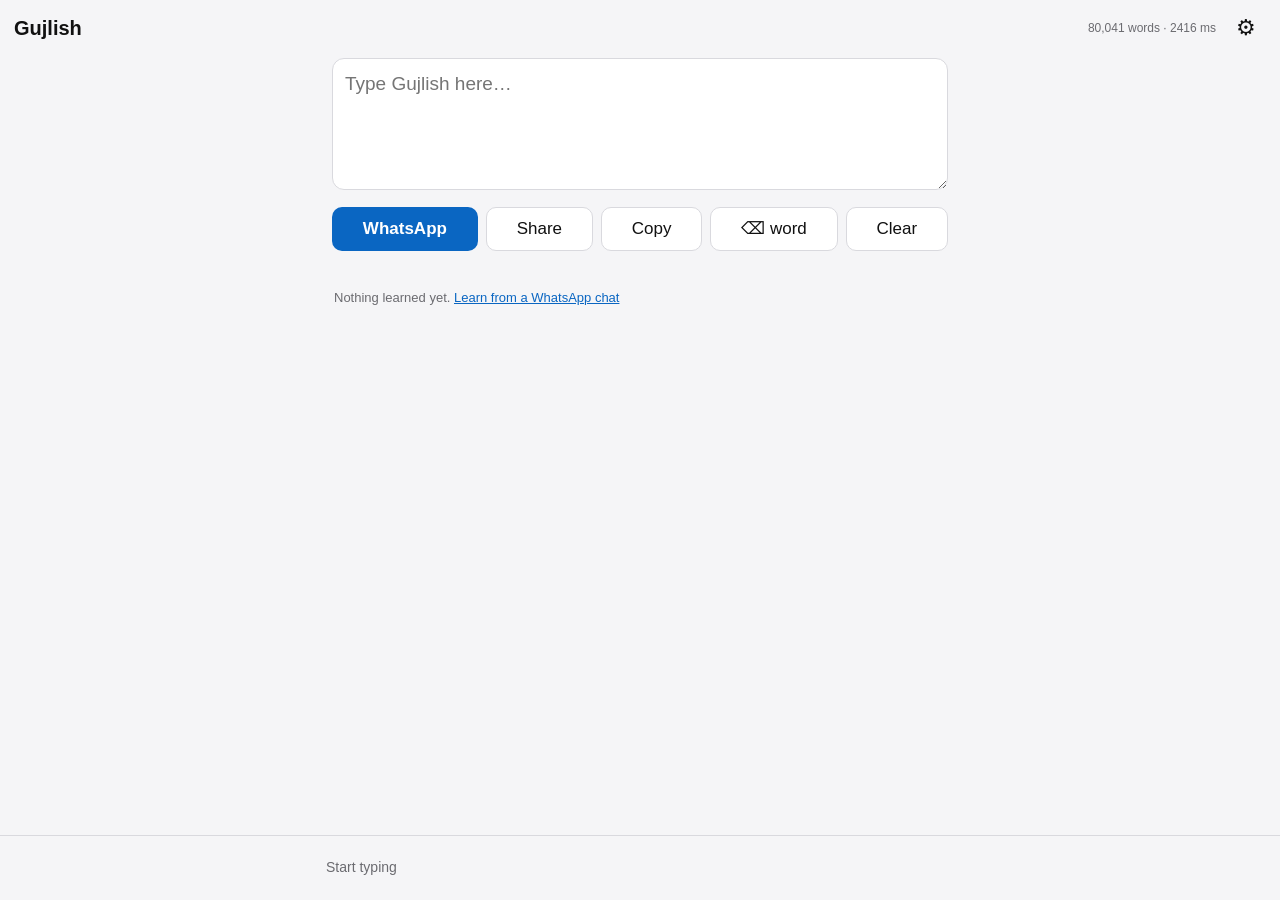
==== docs/index.html @ 6983ea28 "Fix update banner on first install, hidden import input, builder vs open docs folder" ====
<!doctype html>
<html lang="en">
<head>
<meta charset="utf-8">
<meta name="viewport" content="width=device-width, initial-scale=1, viewport-fit=cover, interactive-widget=resizes-content">
<meta name="apple-mobile-web-app-capable" content="yes">
<meta name="mobile-web-app-capable" content="yes">
<meta name="apple-mobile-web-app-status-bar-style" content="default">
<meta name="apple-mobile-web-app-title" content="Gujlish">
<meta name="theme-color" content="#0a66c2">
<meta name="color-scheme" content="light dark">
<title>Gujlish</title>
<link rel="manifest" href="manifest.webmanifest">
<link rel="icon" href="icons/icon-192.png">
<link rel="apple-touch-icon" href="icons/apple-touch-icon.png">
<link rel="stylesheet" href="app.e67e283f.css">
</head>
<body>
<header class="top">
  <h1>Gujlish</h1>
  <div class="top-right">
    <span class="stat" id="stats"></span>
    <button class="icon" id="openSettings" aria-label="Settings" title="Settings">⚙</button>
  </div>
</header>

<main>
  <textarea id="msg" rows="4" placeholder="Type Gujlish here…" autocapitalize="off" autocomplete="off"
            autocorrect="off" spellcheck="false" enterkeyhint="done"></textarea>

  <div class="actions">
    <button class="primary" id="whatsapp">WhatsApp</button>
    <button id="share">Share</button>
    <button id="copy">Copy</button>
    <button id="backspace" title="Delete last word">⌫ word</button>
    <button id="clear">Clear</button>
  </div>
  <div class="toast" id="toast"></div>

  <pre class="debug" id="debug" hidden></pre>

  <p class="learned">
    <span id="learnedLine">Nothing learned yet.</span>
    <a href="#" id="openLearn">Learn from a WhatsApp chat</a>
  </p>
  <div class="spacer"></div>
</main>

<div class="strip-wrap" id="stripWrap">
  <div class="strip" id="strip"><span class="empty">Start typing</span></div>
</div>

<div class="banner" id="banner" hidden>
  <span>A new version is ready.</span>
  <button id="reload">Reload</button>
</div>

<dialog id="settings">
  <form method="dialog" class="sheet">
    <div class="sheet-head">
      <h2>Settings</h2>
      <button class="icon" value="close" aria-label="Close">✕</button>
    </div>

    <section>
      <h3>Suggestions</h3>
      <label><input type="radio" name="mode" value="mixed"> Gujlish + English (mixed)</label>
      <label><input type="radio" name="mode" value="gujlish"> Gujlish only</label>
      <label><input type="radio" name="mode" value="english"> English only</label>
      <label><input type="checkbox" id="showDebug"> Show the debug line</label>
    </section>

    <section id="learnSection">
      <h3>Learn from a WhatsApp chat</h3>
      <p class="hint">In WhatsApp open a chat → the name at the top → Export Chat →
        <b>Without Media</b>. Save the file, then pick it here. It never leaves this phone;
        the app only counts which words and pairs of words you all use.</p>
      <input type="file" id="chatFile" accept=".txt,.zip,text/plain,application/zip">
      <div id="senders" hidden></div>
      <div class="row-btns">
        <button type="button" id="learnBtn" disabled>Learn</button>
      </div>
      <p class="hint" id="learnResult"></p>
    </section>

    <section>
      <h3>Learned words</h3>
      <p class="hint" id="learnedDetail"></p>
      <div class="row-btns">
        <button type="button" id="exportBtn">Export</button>
        <button type="button" id="importBtn">Import</button>
        <button type="button" class="danger" id="forgetBtn">Forget all</button>
      </div>
      <input type="file" id="importFile" accept=".json,application/json" hidden>
    </section>

    <section class="about">
      <h3>About</h3>
      <p class="hint">Gujlish <span id="version"></span>. Predictive text for romanised Gujarati.
        Everything runs on this device and nothing is sent anywhere.
        Word frequencies derive from Gujarati Wikipedia (CC BY-SA 4.0), the Dakshina dataset
        (CC BY-SA 4.0) and Aksharantar (CC BY / CC0); English frequencies from
        FrequencyWords (MIT).</p>
    </section>
  </form>
</dialog>

<script src="gujlish.b338b92d.js"></script>
<script src="lexicon.1bf3e3d1.js"></script>
<script src="english.1c6c6c84.js"></script>
<script src="app.e5fdd700.js"></script>
</body>
</html>
---- docs/app.e67e283f.css ----
:root {
  --bg: #f5f5f7; --fg: #111; --muted: #6b6b70; --card: #fff;
  --line: #d9d9de; --chip: #e9e9ee; --chip-fg: #111; --accent: #0a66c2;
  --accent-fg: #fff; --ok: #1a7f37; --danger: #b42318; --en: #6b4fbb;
  --strip-h: 64px;
}
@media (prefers-color-scheme: dark) {
  :root {
    --bg: #101014; --fg: #f0f0f2; --muted: #9a9aa2; --card: #1b1b21;
    --line: #2c2c34; --chip: #2a2a33; --chip-fg: #f0f0f2; --accent: #4c9aff;
    --accent-fg: #0b0b0f; --ok: #3fb950; --danger: #ff6b6b; --en: #b39ddb;
  }
}
* { box-sizing: border-box; }
[hidden] { display: none !important; }
html, body {
  margin: 0; background: var(--bg); color: var(--fg);
  font: 17px/1.4 -apple-system, BlinkMacSystemFont, "Segoe UI", Roboto, sans-serif;
  -webkit-text-size-adjust: 100%;
}
button { font: inherit; touch-action: manipulation; cursor: pointer; }
button:active { opacity: .7; }

.top {
  display: flex; justify-content: space-between; align-items: center;
  padding: calc(8px + env(safe-area-inset-top)) 14px 6px;
}
.top h1 { font-size: 20px; margin: 0; font-weight: 650; }
.top-right { display: flex; align-items: center; gap: 10px; }
.stat { color: var(--muted); font-size: 12px; }
button.icon {
  min-width: 40px; min-height: 40px; border: 0; background: transparent; color: var(--fg);
  font-size: 22px; border-radius: 20px;
}

main { max-width: 640px; margin: 0 auto; padding: 4px 12px 0; }
textarea {
  width: 100%; min-height: 120px; resize: vertical; padding: 12px; border-radius: 12px;
  border: 1px solid var(--line); background: var(--card); color: var(--fg);
  font: inherit; font-size: 19px; outline: none;
}
textarea:focus { border-color: var(--accent); }

.actions { display: flex; gap: 8px; flex-wrap: wrap; margin-top: 10px; }
.actions button {
  flex: 1 1 auto; min-height: 44px; padding: 8px 12px; border-radius: 10px;
  border: 1px solid var(--line); background: var(--card); color: var(--fg);
}
.actions button.primary { background: var(--accent); color: var(--accent-fg); border-color: transparent; font-weight: 600; }
.toast { min-height: 20px; color: var(--ok); font-size: 14px; margin: 6px 2px 0; opacity: 0; transition: opacity .2s; }
.toast.show { opacity: 1; }

.debug {
  font: 12px/1.5 ui-monospace, SFMono-Regular, Menlo, Consolas, monospace;
  color: var(--muted); margin: 8px 2px 0; white-space: pre-wrap; word-break: break-word;
}
.learned { color: var(--muted); font-size: 13px; margin: 12px 2px 0; }
.learned a { color: var(--accent); }
.spacer { height: calc(var(--strip-h) + 24px + env(safe-area-inset-bottom)); }

/* The suggestion strip sits where a keyboard bar would: pinned to the
   bottom of the visual viewport, i.e. just above the on-screen keyboard.
   app.js moves it with visualViewport. */
.strip-wrap {
  position: fixed; left: 0; right: 0; bottom: 0;
  background: var(--bg); border-top: 1px solid var(--line);
  padding: 8px 8px calc(8px + env(safe-area-inset-bottom));
  z-index: 10;
}
.strip {
  display: flex; gap: 8px; overflow-x: auto; -webkit-overflow-scrolling: touch;
  min-height: 48px; scrollbar-width: none; max-width: 640px; margin: 0 auto;
}
.strip::-webkit-scrollbar { display: none; }
.strip button {
  flex: 0 0 auto; min-width: 60px; min-height: 46px; padding: 8px 14px; border-radius: 23px;
  border: 0; background: var(--chip); color: var(--chip-fg); font-size: 18px;
}
.strip button.first { background: var(--accent); color: var(--accent-fg); font-weight: 600; }
.strip.predicted button.first { background: var(--chip); color: var(--chip-fg); font-weight: 400; }
.strip button.en { font-style: italic; }
.strip button.me::after { content: " ·"; color: var(--ok); font-weight: 700; }
.strip .empty { color: var(--muted); font-size: 14px; align-self: center; padding: 0 6px; }

.banner {
  position: fixed; left: 12px; right: 12px; top: calc(10px + env(safe-area-inset-top));
  display: flex; justify-content: space-between; align-items: center; gap: 12px;
  background: var(--card); border: 1px solid var(--line); border-radius: 12px;
  padding: 10px 14px; z-index: 20; box-shadow: 0 4px 16px rgba(0,0,0,.15);
}
.banner button { border: 0; background: var(--accent); color: var(--accent-fg); border-radius: 8px; padding: 8px 14px; }

dialog {
  border: 0; border-radius: 16px 16px 0 0; padding: 0; margin: auto 0 0; width: 100%;
  max-width: 100%; max-height: 92vh; background: var(--card); color: var(--fg);
}
dialog::backdrop { background: rgba(0,0,0,.4); }
.sheet { padding: 12px 16px calc(16px + env(safe-area-inset-bottom)); max-width: 640px; margin: 0 auto; }
.sheet-head { display: flex; justify-content: space-between; align-items: center; }
.sheet h2 { margin: 0; font-size: 20px; }
.sheet h3 { font-size: 15px; margin: 18px 0 6px; color: var(--muted); text-transform: uppercase; letter-spacing: .03em; }
.sheet label { display: block; padding: 8px 0; }
.sheet input[type=file] { display: block; margin: 6px 0; max-width: 100%; }
.hint { color: var(--muted); font-size: 14px; margin: 6px 0; }
.row-btns { display: flex; gap: 8px; flex-wrap: wrap; margin-top: 8px; }
.row-btns button {
  min-height: 42px; padding: 6px 14px; border-radius: 10px; border: 1px solid var(--line);
  background: var(--bg); color: var(--fg);
}
.row-btns button.danger { color: var(--danger); }
.row-btns button:disabled { opacity: .5; cursor: default; }
#senders label { padding: 4px 0; font-size: 15px; }
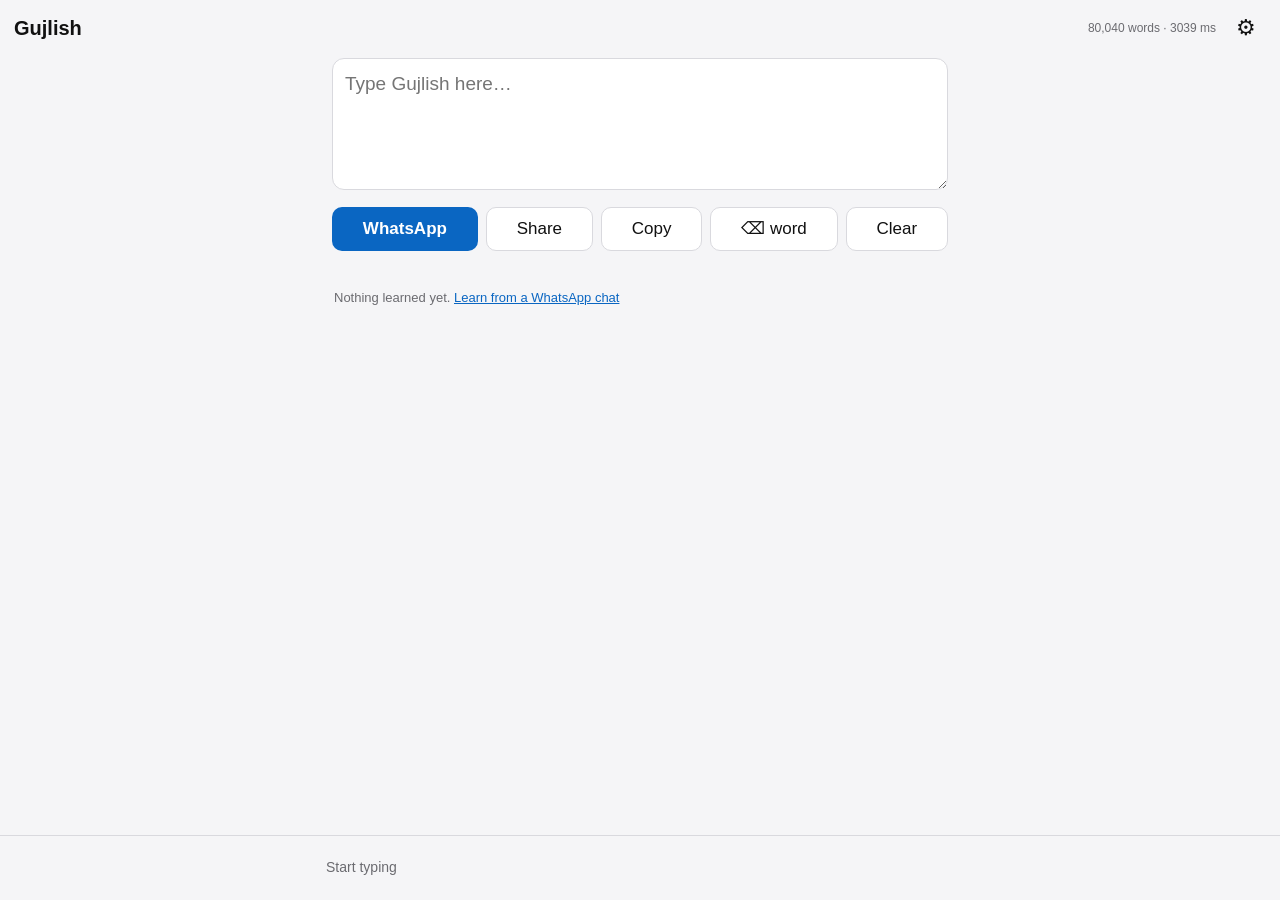
==== commit 3d36dc92: "Autocorrect on space from script-derived spellings, undo chip; seed aa- spellings; strip written-out" ====
--- a/docs/index.html
+++ b/docs/index.html
@@ -13,7 +13,7 @@
 <link rel="manifest" href="manifest.webmanifest">
 <link rel="icon" href="icons/icon-192.png">
 <link rel="apple-touch-icon" href="icons/apple-touch-icon.png">
-<link rel="stylesheet" href="app.e67e283f.css">
+<link rel="stylesheet" href="app.6127ee7a.css">
 </head>
 <body>
 <header class="top">
@@ -67,6 +67,7 @@
       <label><input type="radio" name="mode" value="mixed"> Gujlish + English (mixed)</label>
       <label><input type="radio" name="mode" value="gujlish"> Gujlish only</label>
       <label><input type="radio" name="mode" value="english"> English only</label>
+      <label><input type="checkbox" id="autocorrect"> Auto-correct typed words on space</label>
       <label><input type="checkbox" id="showDebug"> Show the debug line</label>
     </section>
 
@@ -105,9 +106,9 @@
   </form>
 </dialog>
 
-<script src="gujlish.b338b92d.js"></script>
-<script src="lexicon.1bf3e3d1.js"></script>
+<script src="gujlish.cf7e7821.js"></script>
+<script src="lexicon.2952d61d.js"></script>
 <script src="english.1c6c6c84.js"></script>
-<script src="app.e5fdd700.js"></script>
+<script src="app.2588b7e1.js"></script>
 </body>
 </html>
--- a/docs/app.6127ee7a.css
+++ b/docs/app.6127ee7a.css
@@ -0,0 +1,114 @@
+:root {
+  --bg: #f5f5f7; --fg: #111; --muted: #6b6b70; --card: #fff;
+  --line: #d9d9de; --chip: #e9e9ee; --chip-fg: #111; --accent: #0a66c2;
+  --accent-fg: #fff; --ok: #1a7f37; --danger: #b42318; --en: #6b4fbb;
+  --strip-h: 64px;
+}
+@media (prefers-color-scheme: dark) {
+  :root {
+    --bg: #101014; --fg: #f0f0f2; --muted: #9a9aa2; --card: #1b1b21;
+    --line: #2c2c34; --chip: #2a2a33; --chip-fg: #f0f0f2; --accent: #4c9aff;
+    --accent-fg: #0b0b0f; --ok: #3fb950; --danger: #ff6b6b; --en: #b39ddb;
+  }
+}
+* { box-sizing: border-box; }
+[hidden] { display: none !important; }
+html, body {
+  margin: 0; background: var(--bg); color: var(--fg);
+  font: 17px/1.4 -apple-system, BlinkMacSystemFont, "Segoe UI", Roboto, sans-serif;
+  -webkit-text-size-adjust: 100%;
+}
+button { font: inherit; touch-action: manipulation; cursor: pointer; }
+button:active { opacity: .7; }
+
+.top {
+  display: flex; justify-content: space-between; align-items: center;
+  padding: calc(8px + env(safe-area-inset-top)) 14px 6px;
+}
+.top h1 { font-size: 20px; margin: 0; font-weight: 650; }
+.top-right { display: flex; align-items: center; gap: 10px; }
+.stat { color: var(--muted); font-size: 12px; }
+button.icon {
+  min-width: 40px; min-height: 40px; border: 0; background: transparent; color: var(--fg);
+  font-size: 22px; border-radius: 20px;
+}
+
+main { max-width: 640px; margin: 0 auto; padding: 4px 12px 0; }
+textarea {
+  width: 100%; min-height: 120px; resize: vertical; padding: 12px; border-radius: 12px;
+  border: 1px solid var(--line); background: var(--card); color: var(--fg);
+  font: inherit; font-size: 19px; outline: none;
+}
+textarea:focus { border-color: var(--accent); }
+
+.actions { display: flex; gap: 8px; flex-wrap: wrap; margin-top: 10px; }
+.actions button {
+  flex: 1 1 auto; min-height: 44px; padding: 8px 12px; border-radius: 10px;
+  border: 1px solid var(--line); background: var(--card); color: var(--fg);
+}
+.actions button.primary { background: var(--accent); color: var(--accent-fg); border-color: transparent; font-weight: 600; }
+.toast { min-height: 20px; color: var(--ok); font-size: 14px; margin: 6px 2px 0; opacity: 0; transition: opacity .2s; }
+.toast.show { opacity: 1; }
+
+.debug {
+  font: 12px/1.5 ui-monospace, SFMono-Regular, Menlo, Consolas, monospace;
+  color: var(--muted); margin: 8px 2px 0; white-space: pre-wrap; word-break: break-word;
+}
+.learned { color: var(--muted); font-size: 13px; margin: 12px 2px 0; }
+.learned a { color: var(--accent); }
+.spacer { height: calc(var(--strip-h) + 24px + env(safe-area-inset-bottom)); }
+
+/* The suggestion strip sits where a keyboard bar would: pinned to the
+   bottom of the visual viewport, i.e. just above the on-screen keyboard.
+   app.js moves it with visualViewport. */
+.strip-wrap {
+  position: fixed; left: 0; right: 0; bottom: 0;
+  background: var(--bg); border-top: 1px solid var(--line);
+  padding: 8px 8px calc(8px + env(safe-area-inset-bottom));
+  z-index: 10;
+}
+.strip {
+  display: flex; gap: 8px; overflow-x: auto; -webkit-overflow-scrolling: touch;
+  min-height: 48px; scrollbar-width: none; max-width: 640px; margin: 0 auto;
+}
+.strip::-webkit-scrollbar { display: none; }
+.strip button {
+  flex: 0 0 auto; min-width: 60px; min-height: 46px; padding: 8px 14px; border-radius: 23px;
+  border: 0; background: var(--chip); color: var(--chip-fg); font-size: 18px;
+}
+.strip button.first { background: var(--accent); color: var(--accent-fg); font-weight: 600; }
+.strip.predicted button.first { background: var(--chip); color: var(--chip-fg); font-weight: 400; }
+.strip button.en { font-style: italic; }
+.strip button.undo { background: transparent; border: 1px dashed var(--muted); color: var(--muted); }
+.strip button.undo::before { content: "↶ "; }
+.strip button.me::after { content: " ·"; color: var(--ok); font-weight: 700; }
+.strip .empty { color: var(--muted); font-size: 14px; align-self: center; padding: 0 6px; }
+
+.banner {
+  position: fixed; left: 12px; right: 12px; top: calc(10px + env(safe-area-inset-top));
+  display: flex; justify-content: space-between; align-items: center; gap: 12px;
+  background: var(--card); border: 1px solid var(--line); border-radius: 12px;
+  padding: 10px 14px; z-index: 20; box-shadow: 0 4px 16px rgba(0,0,0,.15);
+}
+.banner button { border: 0; background: var(--accent); color: var(--accent-fg); border-radius: 8px; padding: 8px 14px; }
+
+dialog {
+  border: 0; border-radius: 16px 16px 0 0; padding: 0; margin: auto 0 0; width: 100%;
+  max-width: 100%; max-height: 92vh; background: var(--card); color: var(--fg);
+}
+dialog::backdrop { background: rgba(0,0,0,.4); }
+.sheet { padding: 12px 16px calc(16px + env(safe-area-inset-bottom)); max-width: 640px; margin: 0 auto; }
+.sheet-head { display: flex; justify-content: space-between; align-items: center; }
+.sheet h2 { margin: 0; font-size: 20px; }
+.sheet h3 { font-size: 15px; margin: 18px 0 6px; color: var(--muted); text-transform: uppercase; letter-spacing: .03em; }
+.sheet label { display: block; padding: 8px 0; }
+.sheet input[type=file] { display: block; margin: 6px 0; max-width: 100%; }
+.hint { color: var(--muted); font-size: 14px; margin: 6px 0; }
+.row-btns { display: flex; gap: 8px; flex-wrap: wrap; margin-top: 8px; }
+.row-btns button {
+  min-height: 42px; padding: 6px 14px; border-radius: 10px; border: 1px solid var(--line);
+  background: var(--bg); color: var(--fg);
+}
+.row-btns button.danger { color: var(--danger); }
+.row-btns button:disabled { opacity: .5; cursor: default; }
+#senders label { padding: 4px 0; font-size: 15px; }
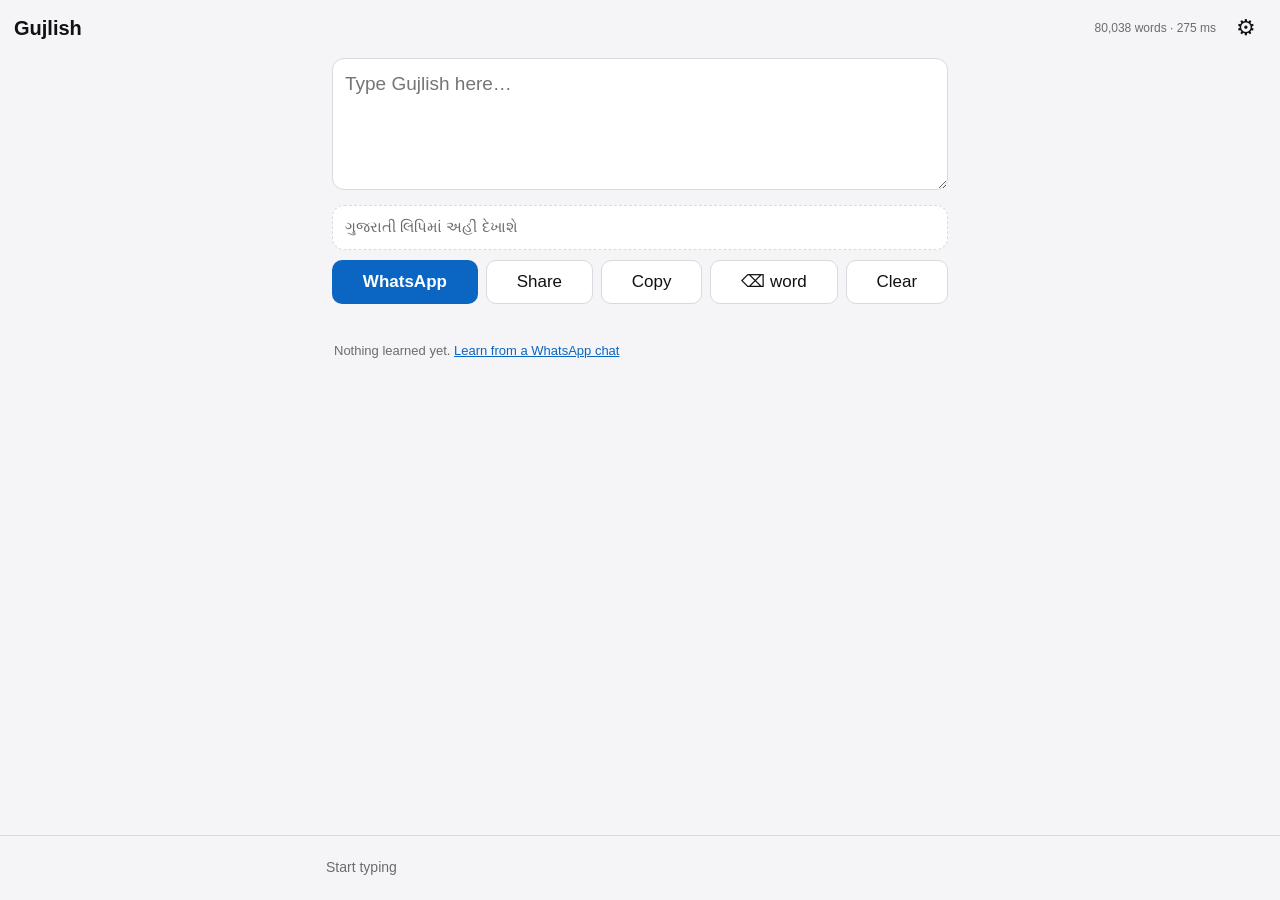
==== commit fcc4d517: "Trigram context, Gujarati script preview and send-in-script, agreement grammar chips, golden sentenc" ====
--- a/docs/index.html
+++ b/docs/index.html
@@ -13,7 +13,7 @@
 <link rel="manifest" href="manifest.webmanifest">
 <link rel="icon" href="icons/icon-192.png">
 <link rel="apple-touch-icon" href="icons/apple-touch-icon.png">
-<link rel="stylesheet" href="app.6127ee7a.css">
+<link rel="stylesheet" href="app.0ae4e6ee.css">
 </head>
 <body>
 <header class="top">
@@ -27,6 +27,9 @@
 <main>
   <textarea id="msg" rows="4" placeholder="Type Gujlish here…" autocapitalize="off" autocomplete="off"
             autocorrect="off" spellcheck="false" enterkeyhint="done"></textarea>
+
+  <div class="preview" id="preview" lang="gu" hidden></div>
+  <div class="grammar" id="grammar" hidden></div>
 
   <div class="actions">
     <button class="primary" id="whatsapp">WhatsApp</button>
@@ -68,6 +71,15 @@
       <label><input type="radio" name="mode" value="gujlish"> Gujlish only</label>
       <label><input type="radio" name="mode" value="english"> English only</label>
       <label><input type="checkbox" id="autocorrect"> Auto-correct typed words on space</label>
+      <label><input type="checkbox" id="grammarOn"> Grammar suggestions (hu chu, tame cho, ame gaya …)</label>
+    </section>
+
+    <section>
+      <h3>Gujarati script</h3>
+      <label><input type="checkbox" id="previewOn"> Show the message in Gujarati script</label>
+      <p class="hint">Send as:</p>
+      <label><input type="radio" name="sendAs" value="gujlish"> Gujlish (as typed)</label>
+      <label><input type="radio" name="sendAs" value="script"> Gujarati script (ગુજરાતી)</label>
       <label><input type="checkbox" id="showDebug"> Show the debug line</label>
     </section>
 
@@ -106,9 +118,11 @@
   </form>
 </dialog>
 
-<script src="gujlish.cf7e7821.js"></script>
-<script src="lexicon.2952d61d.js"></script>
+<script src="gujlish.6e115e8c.js"></script>
+<script src="grammar.4d8651fb.js"></script>
+<script src="reverse.7f75abda.js"></script>
+<script src="lexicon.db846419.js"></script>
 <script src="english.1c6c6c84.js"></script>
-<script src="app.2588b7e1.js"></script>
+<script src="app.99dbefbc.js"></script>
 </body>
 </html>
--- a/docs/app.0ae4e6ee.css
+++ b/docs/app.0ae4e6ee.css
@@ -0,0 +1,125 @@
+:root {
+  --bg: #f5f5f7; --fg: #111; --muted: #6b6b70; --card: #fff;
+  --line: #d9d9de; --chip: #e9e9ee; --chip-fg: #111; --accent: #0a66c2;
+  --accent-fg: #fff; --ok: #1a7f37; --danger: #b42318; --en: #6b4fbb;
+  --strip-h: 64px;
+}
+@media (prefers-color-scheme: dark) {
+  :root {
+    --bg: #101014; --fg: #f0f0f2; --muted: #9a9aa2; --card: #1b1b21;
+    --line: #2c2c34; --chip: #2a2a33; --chip-fg: #f0f0f2; --accent: #4c9aff;
+    --accent-fg: #0b0b0f; --ok: #3fb950; --danger: #ff6b6b; --en: #b39ddb;
+  }
+}
+* { box-sizing: border-box; }
+[hidden] { display: none !important; }
+html, body {
+  margin: 0; background: var(--bg); color: var(--fg);
+  font: 17px/1.4 -apple-system, BlinkMacSystemFont, "Segoe UI", Roboto, sans-serif;
+  -webkit-text-size-adjust: 100%;
+}
+button { font: inherit; touch-action: manipulation; cursor: pointer; }
+button:active { opacity: .7; }
+
+.top {
+  display: flex; justify-content: space-between; align-items: center;
+  padding: calc(8px + env(safe-area-inset-top)) 14px 6px;
+}
+.top h1 { font-size: 20px; margin: 0; font-weight: 650; }
+.top-right { display: flex; align-items: center; gap: 10px; }
+.stat { color: var(--muted); font-size: 12px; }
+button.icon {
+  min-width: 40px; min-height: 40px; border: 0; background: transparent; color: var(--fg);
+  font-size: 22px; border-radius: 20px;
+}
+
+main { max-width: 640px; margin: 0 auto; padding: 4px 12px 0; }
+textarea {
+  width: 100%; min-height: 120px; resize: vertical; padding: 12px; border-radius: 12px;
+  border: 1px solid var(--line); background: var(--card); color: var(--fg);
+  font: inherit; font-size: 19px; outline: none;
+}
+textarea:focus { border-color: var(--accent); }
+
+.preview {
+  margin-top: 8px; padding: 10px 12px; border-radius: 12px; background: var(--card);
+  border: 1px dashed var(--line); font-size: 19px; line-height: 1.5; min-height: 44px;
+  word-break: break-word;
+}
+.preview.placeholder { color: var(--muted); font-size: 15px; }
+.grammar { display: flex; gap: 8px; flex-wrap: wrap; margin-top: 8px; }
+.grammar button.fix {
+  min-height: 40px; padding: 6px 12px; border-radius: 20px; border: 1px solid var(--accent);
+  background: transparent; color: var(--accent); font-size: 15px;
+}
+.actions { display: flex; gap: 8px; flex-wrap: wrap; margin-top: 10px; }
+.actions button {
+  flex: 1 1 auto; min-height: 44px; padding: 8px 12px; border-radius: 10px;
+  border: 1px solid var(--line); background: var(--card); color: var(--fg);
+}
+.actions button.primary { background: var(--accent); color: var(--accent-fg); border-color: transparent; font-weight: 600; }
+.toast { min-height: 20px; color: var(--ok); font-size: 14px; margin: 6px 2px 0; opacity: 0; transition: opacity .2s; }
+.toast.show { opacity: 1; }
+
+.debug {
+  font: 12px/1.5 ui-monospace, SFMono-Regular, Menlo, Consolas, monospace;
+  color: var(--muted); margin: 8px 2px 0; white-space: pre-wrap; word-break: break-word;
+}
+.learned { color: var(--muted); font-size: 13px; margin: 12px 2px 0; }
+.learned a { color: var(--accent); }
+.spacer { height: calc(var(--strip-h) + 24px + env(safe-area-inset-bottom)); }
+
+/* The suggestion strip sits where a keyboard bar would: pinned to the
+   bottom of the visual viewport, i.e. just above the on-screen keyboard.
+   app.js moves it with visualViewport. */
+.strip-wrap {
+  position: fixed; left: 0; right: 0; bottom: 0;
+  background: var(--bg); border-top: 1px solid var(--line);
+  padding: 8px 8px calc(8px + env(safe-area-inset-bottom));
+  z-index: 10;
+}
+.strip {
+  display: flex; gap: 8px; overflow-x: auto; -webkit-overflow-scrolling: touch;
+  min-height: 48px; scrollbar-width: none; max-width: 640px; margin: 0 auto;
+}
+.strip::-webkit-scrollbar { display: none; }
+.strip button {
+  flex: 0 0 auto; min-width: 60px; min-height: 46px; padding: 8px 14px; border-radius: 23px;
+  border: 0; background: var(--chip); color: var(--chip-fg); font-size: 18px;
+}
+.strip button.first { background: var(--accent); color: var(--accent-fg); font-weight: 600; }
+.strip.predicted button.first { background: var(--chip); color: var(--chip-fg); font-weight: 400; }
+.strip button.en { font-style: italic; }
+.strip button.undo { background: transparent; border: 1px dashed var(--muted); color: var(--muted); }
+.strip button.undo::before { content: "↶ "; }
+.strip button.me::after { content: " ·"; color: var(--ok); font-weight: 700; }
+.strip .empty { color: var(--muted); font-size: 14px; align-self: center; padding: 0 6px; }
+
+.banner {
+  position: fixed; left: 12px; right: 12px; top: calc(10px + env(safe-area-inset-top));
+  display: flex; justify-content: space-between; align-items: center; gap: 12px;
+  background: var(--card); border: 1px solid var(--line); border-radius: 12px;
+  padding: 10px 14px; z-index: 20; box-shadow: 0 4px 16px rgba(0,0,0,.15);
+}
+.banner button { border: 0; background: var(--accent); color: var(--accent-fg); border-radius: 8px; padding: 8px 14px; }
+
+dialog {
+  border: 0; border-radius: 16px 16px 0 0; padding: 0; margin: auto 0 0; width: 100%;
+  max-width: 100%; max-height: 92vh; background: var(--card); color: var(--fg);
+}
+dialog::backdrop { background: rgba(0,0,0,.4); }
+.sheet { padding: 12px 16px calc(16px + env(safe-area-inset-bottom)); max-width: 640px; margin: 0 auto; }
+.sheet-head { display: flex; justify-content: space-between; align-items: center; }
+.sheet h2 { margin: 0; font-size: 20px; }
+.sheet h3 { font-size: 15px; margin: 18px 0 6px; color: var(--muted); text-transform: uppercase; letter-spacing: .03em; }
+.sheet label { display: block; padding: 8px 0; }
+.sheet input[type=file] { display: block; margin: 6px 0; max-width: 100%; }
+.hint { color: var(--muted); font-size: 14px; margin: 6px 0; }
+.row-btns { display: flex; gap: 8px; flex-wrap: wrap; margin-top: 8px; }
+.row-btns button {
+  min-height: 42px; padding: 6px 14px; border-radius: 10px; border: 1px solid var(--line);
+  background: var(--bg); color: var(--fg);
+}
+.row-btns button.danger { color: var(--danger); }
+.row-btns button:disabled { opacity: .5; cursor: default; }
+#senders label { padding: 4px 0; font-size: 15px; }
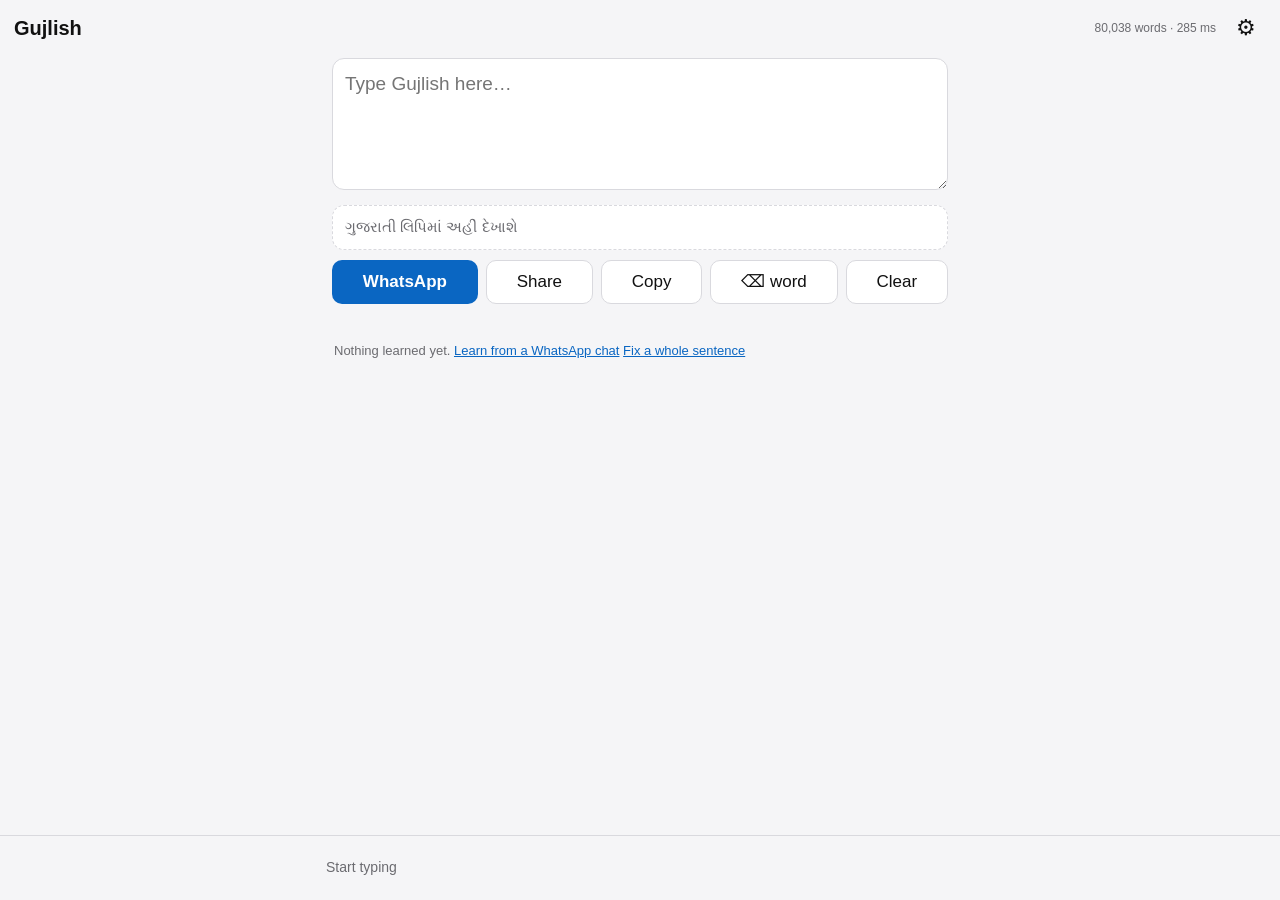
==== commit 0f64e32d: "Lane 2: whole-sentence corrector (model, ONNX web tester, Core ML in the iOS keyboard) lane2/: synth" ====
--- a/docs/index.html
+++ b/docs/index.html
@@ -1,128 +1,129 @@
-<!doctype html>
-<html lang="en">
-<head>
-<meta charset="utf-8">
-<meta name="viewport" content="width=device-width, initial-scale=1, viewport-fit=cover, interactive-widget=resizes-content">
-<meta name="apple-mobile-web-app-capable" content="yes">
-<meta name="mobile-web-app-capable" content="yes">
-<meta name="apple-mobile-web-app-status-bar-style" content="default">
-<meta name="apple-mobile-web-app-title" content="Gujlish">
-<meta name="theme-color" content="#0a66c2">
-<meta name="color-scheme" content="light dark">
-<title>Gujlish</title>
-<link rel="manifest" href="manifest.webmanifest">
-<link rel="icon" href="icons/icon-192.png">
-<link rel="apple-touch-icon" href="icons/apple-touch-icon.png">
-<link rel="stylesheet" href="app.0ae4e6ee.css">
-</head>
-<body>
-<header class="top">
-  <h1>Gujlish</h1>
-  <div class="top-right">
-    <span class="stat" id="stats"></span>
-    <button class="icon" id="openSettings" aria-label="Settings" title="Settings">⚙</button>
-  </div>
-</header>
-
-<main>
-  <textarea id="msg" rows="4" placeholder="Type Gujlish here…" autocapitalize="off" autocomplete="off"
-            autocorrect="off" spellcheck="false" enterkeyhint="done"></textarea>
-
-  <div class="preview" id="preview" lang="gu" hidden></div>
-  <div class="grammar" id="grammar" hidden></div>
-
-  <div class="actions">
-    <button class="primary" id="whatsapp">WhatsApp</button>
-    <button id="share">Share</button>
-    <button id="copy">Copy</button>
-    <button id="backspace" title="Delete last word">⌫ word</button>
-    <button id="clear">Clear</button>
-  </div>
-  <div class="toast" id="toast"></div>
-
-  <pre class="debug" id="debug" hidden></pre>
-
-  <p class="learned">
-    <span id="learnedLine">Nothing learned yet.</span>
-    <a href="#" id="openLearn">Learn from a WhatsApp chat</a>
-  </p>
-  <div class="spacer"></div>
-</main>
-
-<div class="strip-wrap" id="stripWrap">
-  <div class="strip" id="strip"><span class="empty">Start typing</span></div>
-</div>
-
-<div class="banner" id="banner" hidden>
-  <span>A new version is ready.</span>
-  <button id="reload">Reload</button>
-</div>
-
-<dialog id="settings">
-  <form method="dialog" class="sheet">
-    <div class="sheet-head">
-      <h2>Settings</h2>
-      <button class="icon" value="close" aria-label="Close">✕</button>
-    </div>
-
-    <section>
-      <h3>Suggestions</h3>
-      <label><input type="radio" name="mode" value="mixed"> Gujlish + English (mixed)</label>
-      <label><input type="radio" name="mode" value="gujlish"> Gujlish only</label>
-      <label><input type="radio" name="mode" value="english"> English only</label>
-      <label><input type="checkbox" id="autocorrect"> Auto-correct typed words on space</label>
-      <label><input type="checkbox" id="grammarOn"> Grammar suggestions (hu chu, tame cho, ame gaya …)</label>
-    </section>
-
-    <section>
-      <h3>Gujarati script</h3>
-      <label><input type="checkbox" id="previewOn"> Show the message in Gujarati script</label>
-      <p class="hint">Send as:</p>
-      <label><input type="radio" name="sendAs" value="gujlish"> Gujlish (as typed)</label>
-      <label><input type="radio" name="sendAs" value="script"> Gujarati script (ગુજરાતી)</label>
-      <label><input type="checkbox" id="showDebug"> Show the debug line</label>
-    </section>
-
-    <section id="learnSection">
-      <h3>Learn from a WhatsApp chat</h3>
-      <p class="hint">In WhatsApp open a chat → the name at the top → Export Chat →
-        <b>Without Media</b>. Save the file, then pick it here. It never leaves this phone;
-        the app only counts which words and pairs of words you all use.</p>
-      <input type="file" id="chatFile" accept=".txt,.zip,text/plain,application/zip">
-      <div id="senders" hidden></div>
-      <div class="row-btns">
-        <button type="button" id="learnBtn" disabled>Learn</button>
-      </div>
-      <p class="hint" id="learnResult"></p>
-    </section>
-
-    <section>
-      <h3>Learned words</h3>
-      <p class="hint" id="learnedDetail"></p>
-      <div class="row-btns">
-        <button type="button" id="exportBtn">Export</button>
-        <button type="button" id="importBtn">Import</button>
-        <button type="button" class="danger" id="forgetBtn">Forget all</button>
-      </div>
-      <input type="file" id="importFile" accept=".json,application/json" hidden>
-    </section>
-
-    <section class="about">
-      <h3>About</h3>
-      <p class="hint">Gujlish <span id="version"></span>. Predictive text for romanised Gujarati.
-        Everything runs on this device and nothing is sent anywhere.
-        Word frequencies derive from Gujarati Wikipedia (CC BY-SA 4.0), the Dakshina dataset
-        (CC BY-SA 4.0) and Aksharantar (CC BY / CC0); English frequencies from
-        FrequencyWords (MIT).</p>
-    </section>
-  </form>
-</dialog>
-
-<script src="gujlish.6e115e8c.js"></script>
-<script src="grammar.4d8651fb.js"></script>
-<script src="reverse.7f75abda.js"></script>
-<script src="lexicon.db846419.js"></script>
-<script src="english.1c6c6c84.js"></script>
-<script src="app.99dbefbc.js"></script>
-</body>
-</html>
+<!doctype html>
+<html lang="en">
+<head>
+<meta charset="utf-8">
+<meta name="viewport" content="width=device-width, initial-scale=1, viewport-fit=cover, interactive-widget=resizes-content">
+<meta name="apple-mobile-web-app-capable" content="yes">
+<meta name="mobile-web-app-capable" content="yes">
+<meta name="apple-mobile-web-app-status-bar-style" content="default">
+<meta name="apple-mobile-web-app-title" content="Gujlish">
+<meta name="theme-color" content="#0a66c2">
+<meta name="color-scheme" content="light dark">
+<title>Gujlish</title>
+<link rel="manifest" href="manifest.webmanifest">
+<link rel="icon" href="icons/icon-192.png">
+<link rel="apple-touch-icon" href="icons/apple-touch-icon.png">
+<link rel="stylesheet" href="app.0ae4e6ee.css">
+</head>
+<body>
+<header class="top">
+  <h1>Gujlish</h1>
+  <div class="top-right">
+    <span class="stat" id="stats"></span>
+    <button class="icon" id="openSettings" aria-label="Settings" title="Settings">⚙</button>
+  </div>
+</header>
+
+<main>
+  <textarea id="msg" rows="4" placeholder="Type Gujlish here…" autocapitalize="off" autocomplete="off"
+            autocorrect="off" spellcheck="false" enterkeyhint="done"></textarea>
+
+  <div class="preview" id="preview" lang="gu" hidden></div>
+  <div class="grammar" id="grammar" hidden></div>
+
+  <div class="actions">
+    <button class="primary" id="whatsapp">WhatsApp</button>
+    <button id="share">Share</button>
+    <button id="copy">Copy</button>
+    <button id="backspace" title="Delete last word">⌫ word</button>
+    <button id="clear">Clear</button>
+  </div>
+  <div class="toast" id="toast"></div>
+
+  <pre class="debug" id="debug" hidden></pre>
+
+  <p class="learned">
+    <span id="learnedLine">Nothing learned yet.</span>
+    <a href="#" id="openLearn">Learn from a WhatsApp chat</a>
+    <a href="fix/">Fix a whole sentence</a>
+  </p>
+  <div class="spacer"></div>
+</main>
+
+<div class="strip-wrap" id="stripWrap">
+  <div class="strip" id="strip"><span class="empty">Start typing</span></div>
+</div>
+
+<div class="banner" id="banner" hidden>
+  <span>A new version is ready.</span>
+  <button id="reload">Reload</button>
+</div>
+
+<dialog id="settings">
+  <form method="dialog" class="sheet">
+    <div class="sheet-head">
+      <h2>Settings</h2>
+      <button class="icon" value="close" aria-label="Close">✕</button>
+    </div>
+
+    <section>
+      <h3>Suggestions</h3>
+      <label><input type="radio" name="mode" value="mixed"> Gujlish + English (mixed)</label>
+      <label><input type="radio" name="mode" value="gujlish"> Gujlish only</label>
+      <label><input type="radio" name="mode" value="english"> English only</label>
+      <label><input type="checkbox" id="autocorrect"> Auto-correct typed words on space</label>
+      <label><input type="checkbox" id="grammarOn"> Grammar suggestions (hu chu, tame cho, ame gaya …)</label>
+    </section>
+
+    <section>
+      <h3>Gujarati script</h3>
+      <label><input type="checkbox" id="previewOn"> Show the message in Gujarati script</label>
+      <p class="hint">Send as:</p>
+      <label><input type="radio" name="sendAs" value="gujlish"> Gujlish (as typed)</label>
+      <label><input type="radio" name="sendAs" value="script"> Gujarati script (ગુજરાતી)</label>
+      <label><input type="checkbox" id="showDebug"> Show the debug line</label>
+    </section>
+
+    <section id="learnSection">
+      <h3>Learn from a WhatsApp chat</h3>
+      <p class="hint">In WhatsApp open a chat → the name at the top → Export Chat →
+        <b>Without Media</b>. Save the file, then pick it here. It never leaves this phone;
+        the app only counts which words and pairs of words you all use.</p>
+      <input type="file" id="chatFile" accept=".txt,.zip,text/plain,application/zip">
+      <div id="senders" hidden></div>
+      <div class="row-btns">
+        <button type="button" id="learnBtn" disabled>Learn</button>
+      </div>
+      <p class="hint" id="learnResult"></p>
+    </section>
+
+    <section>
+      <h3>Learned words</h3>
+      <p class="hint" id="learnedDetail"></p>
+      <div class="row-btns">
+        <button type="button" id="exportBtn">Export</button>
+        <button type="button" id="importBtn">Import</button>
+        <button type="button" class="danger" id="forgetBtn">Forget all</button>
+      </div>
+      <input type="file" id="importFile" accept=".json,application/json" hidden>
+    </section>
+
+    <section class="about">
+      <h3>About</h3>
+      <p class="hint">Gujlish <span id="version"></span>. Predictive text for romanised Gujarati.
+        Everything runs on this device and nothing is sent anywhere.
+        Word frequencies derive from Gujarati Wikipedia (CC BY-SA 4.0), the Dakshina dataset
+        (CC BY-SA 4.0) and Aksharantar (CC BY / CC0); English frequencies from
+        FrequencyWords (MIT).</p>
+    </section>
+  </form>
+</dialog>
+
+<script src="gujlish.6e115e8c.js"></script>
+<script src="grammar.0bd6bb70.js"></script>
+<script src="reverse.7f75abda.js"></script>
+<script src="lexicon.db846419.js"></script>
+<script src="english.1c6c6c84.js"></script>
+<script src="app.a9244f43.js"></script>
+</body>
+</html>
--- a/docs/app.0ae4e6ee.css
+++ b/docs/app.0ae4e6ee.css
@@ -1,125 +1,125 @@
-:root {
-  --bg: #f5f5f7; --fg: #111; --muted: #6b6b70; --card: #fff;
-  --line: #d9d9de; --chip: #e9e9ee; --chip-fg: #111; --accent: #0a66c2;
-  --accent-fg: #fff; --ok: #1a7f37; --danger: #b42318; --en: #6b4fbb;
-  --strip-h: 64px;
-}
-@media (prefers-color-scheme: dark) {
-  :root {
-    --bg: #101014; --fg: #f0f0f2; --muted: #9a9aa2; --card: #1b1b21;
-    --line: #2c2c34; --chip: #2a2a33; --chip-fg: #f0f0f2; --accent: #4c9aff;
-    --accent-fg: #0b0b0f; --ok: #3fb950; --danger: #ff6b6b; --en: #b39ddb;
-  }
-}
-* { box-sizing: border-box; }
-[hidden] { display: none !important; }
-html, body {
-  margin: 0; background: var(--bg); color: var(--fg);
-  font: 17px/1.4 -apple-system, BlinkMacSystemFont, "Segoe UI", Roboto, sans-serif;
-  -webkit-text-size-adjust: 100%;
-}
-button { font: inherit; touch-action: manipulation; cursor: pointer; }
-button:active { opacity: .7; }
-
-.top {
-  display: flex; justify-content: space-between; align-items: center;
-  padding: calc(8px + env(safe-area-inset-top)) 14px 6px;
-}
-.top h1 { font-size: 20px; margin: 0; font-weight: 650; }
-.top-right { display: flex; align-items: center; gap: 10px; }
-.stat { color: var(--muted); font-size: 12px; }
-button.icon {
-  min-width: 40px; min-height: 40px; border: 0; background: transparent; color: var(--fg);
-  font-size: 22px; border-radius: 20px;
-}
-
-main { max-width: 640px; margin: 0 auto; padding: 4px 12px 0; }
-textarea {
-  width: 100%; min-height: 120px; resize: vertical; padding: 12px; border-radius: 12px;
-  border: 1px solid var(--line); background: var(--card); color: var(--fg);
-  font: inherit; font-size: 19px; outline: none;
-}
-textarea:focus { border-color: var(--accent); }
-
-.preview {
-  margin-top: 8px; padding: 10px 12px; border-radius: 12px; background: var(--card);
-  border: 1px dashed var(--line); font-size: 19px; line-height: 1.5; min-height: 44px;
-  word-break: break-word;
-}
-.preview.placeholder { color: var(--muted); font-size: 15px; }
-.grammar { display: flex; gap: 8px; flex-wrap: wrap; margin-top: 8px; }
-.grammar button.fix {
-  min-height: 40px; padding: 6px 12px; border-radius: 20px; border: 1px solid var(--accent);
-  background: transparent; color: var(--accent); font-size: 15px;
-}
-.actions { display: flex; gap: 8px; flex-wrap: wrap; margin-top: 10px; }
-.actions button {
-  flex: 1 1 auto; min-height: 44px; padding: 8px 12px; border-radius: 10px;
-  border: 1px solid var(--line); background: var(--card); color: var(--fg);
-}
-.actions button.primary { background: var(--accent); color: var(--accent-fg); border-color: transparent; font-weight: 600; }
-.toast { min-height: 20px; color: var(--ok); font-size: 14px; margin: 6px 2px 0; opacity: 0; transition: opacity .2s; }
-.toast.show { opacity: 1; }
-
-.debug {
-  font: 12px/1.5 ui-monospace, SFMono-Regular, Menlo, Consolas, monospace;
-  color: var(--muted); margin: 8px 2px 0; white-space: pre-wrap; word-break: break-word;
-}
-.learned { color: var(--muted); font-size: 13px; margin: 12px 2px 0; }
-.learned a { color: var(--accent); }
-.spacer { height: calc(var(--strip-h) + 24px + env(safe-area-inset-bottom)); }
-
-/* The suggestion strip sits where a keyboard bar would: pinned to the
-   bottom of the visual viewport, i.e. just above the on-screen keyboard.
-   app.js moves it with visualViewport. */
-.strip-wrap {
-  position: fixed; left: 0; right: 0; bottom: 0;
-  background: var(--bg); border-top: 1px solid var(--line);
-  padding: 8px 8px calc(8px + env(safe-area-inset-bottom));
-  z-index: 10;
-}
-.strip {
-  display: flex; gap: 8px; overflow-x: auto; -webkit-overflow-scrolling: touch;
-  min-height: 48px; scrollbar-width: none; max-width: 640px; margin: 0 auto;
-}
-.strip::-webkit-scrollbar { display: none; }
-.strip button {
-  flex: 0 0 auto; min-width: 60px; min-height: 46px; padding: 8px 14px; border-radius: 23px;
-  border: 0; background: var(--chip); color: var(--chip-fg); font-size: 18px;
-}
-.strip button.first { background: var(--accent); color: var(--accent-fg); font-weight: 600; }
-.strip.predicted button.first { background: var(--chip); color: var(--chip-fg); font-weight: 400; }
-.strip button.en { font-style: italic; }
-.strip button.undo { background: transparent; border: 1px dashed var(--muted); color: var(--muted); }
-.strip button.undo::before { content: "↶ "; }
-.strip button.me::after { content: " ·"; color: var(--ok); font-weight: 700; }
-.strip .empty { color: var(--muted); font-size: 14px; align-self: center; padding: 0 6px; }
-
-.banner {
-  position: fixed; left: 12px; right: 12px; top: calc(10px + env(safe-area-inset-top));
-  display: flex; justify-content: space-between; align-items: center; gap: 12px;
-  background: var(--card); border: 1px solid var(--line); border-radius: 12px;
-  padding: 10px 14px; z-index: 20; box-shadow: 0 4px 16px rgba(0,0,0,.15);
-}
-.banner button { border: 0; background: var(--accent); color: var(--accent-fg); border-radius: 8px; padding: 8px 14px; }
-
-dialog {
-  border: 0; border-radius: 16px 16px 0 0; padding: 0; margin: auto 0 0; width: 100%;
-  max-width: 100%; max-height: 92vh; background: var(--card); color: var(--fg);
-}
-dialog::backdrop { background: rgba(0,0,0,.4); }
-.sheet { padding: 12px 16px calc(16px + env(safe-area-inset-bottom)); max-width: 640px; margin: 0 auto; }
-.sheet-head { display: flex; justify-content: space-between; align-items: center; }
-.sheet h2 { margin: 0; font-size: 20px; }
-.sheet h3 { font-size: 15px; margin: 18px 0 6px; color: var(--muted); text-transform: uppercase; letter-spacing: .03em; }
-.sheet label { display: block; padding: 8px 0; }
-.sheet input[type=file] { display: block; margin: 6px 0; max-width: 100%; }
-.hint { color: var(--muted); font-size: 14px; margin: 6px 0; }
-.row-btns { display: flex; gap: 8px; flex-wrap: wrap; margin-top: 8px; }
-.row-btns button {
-  min-height: 42px; padding: 6px 14px; border-radius: 10px; border: 1px solid var(--line);
-  background: var(--bg); color: var(--fg);
-}
-.row-btns button.danger { color: var(--danger); }
-.row-btns button:disabled { opacity: .5; cursor: default; }
-#senders label { padding: 4px 0; font-size: 15px; }
+:root {
+  --bg: #f5f5f7; --fg: #111; --muted: #6b6b70; --card: #fff;
+  --line: #d9d9de; --chip: #e9e9ee; --chip-fg: #111; --accent: #0a66c2;
+  --accent-fg: #fff; --ok: #1a7f37; --danger: #b42318; --en: #6b4fbb;
+  --strip-h: 64px;
+}
+@media (prefers-color-scheme: dark) {
+  :root {
+    --bg: #101014; --fg: #f0f0f2; --muted: #9a9aa2; --card: #1b1b21;
+    --line: #2c2c34; --chip: #2a2a33; --chip-fg: #f0f0f2; --accent: #4c9aff;
+    --accent-fg: #0b0b0f; --ok: #3fb950; --danger: #ff6b6b; --en: #b39ddb;
+  }
+}
+* { box-sizing: border-box; }
+[hidden] { display: none !important; }
+html, body {
+  margin: 0; background: var(--bg); color: var(--fg);
+  font: 17px/1.4 -apple-system, BlinkMacSystemFont, "Segoe UI", Roboto, sans-serif;
+  -webkit-text-size-adjust: 100%;
+}
+button { font: inherit; touch-action: manipulation; cursor: pointer; }
+button:active { opacity: .7; }
+
+.top {
+  display: flex; justify-content: space-between; align-items: center;
+  padding: calc(8px + env(safe-area-inset-top)) 14px 6px;
+}
+.top h1 { font-size: 20px; margin: 0; font-weight: 650; }
+.top-right { display: flex; align-items: center; gap: 10px; }
+.stat { color: var(--muted); font-size: 12px; }
+button.icon {
+  min-width: 40px; min-height: 40px; border: 0; background: transparent; color: var(--fg);
+  font-size: 22px; border-radius: 20px;
+}
+
+main { max-width: 640px; margin: 0 auto; padding: 4px 12px 0; }
+textarea {
+  width: 100%; min-height: 120px; resize: vertical; padding: 12px; border-radius: 12px;
+  border: 1px solid var(--line); background: var(--card); color: var(--fg);
+  font: inherit; font-size: 19px; outline: none;
+}
+textarea:focus { border-color: var(--accent); }
+
+.preview {
+  margin-top: 8px; padding: 10px 12px; border-radius: 12px; background: var(--card);
+  border: 1px dashed var(--line); font-size: 19px; line-height: 1.5; min-height: 44px;
+  word-break: break-word;
+}
+.preview.placeholder { color: var(--muted); font-size: 15px; }
+.grammar { display: flex; gap: 8px; flex-wrap: wrap; margin-top: 8px; }
+.grammar button.fix {
+  min-height: 40px; padding: 6px 12px; border-radius: 20px; border: 1px solid var(--accent);
+  background: transparent; color: var(--accent); font-size: 15px;
+}
+.actions { display: flex; gap: 8px; flex-wrap: wrap; margin-top: 10px; }
+.actions button {
+  flex: 1 1 auto; min-height: 44px; padding: 8px 12px; border-radius: 10px;
+  border: 1px solid var(--line); background: var(--card); color: var(--fg);
+}
+.actions button.primary { background: var(--accent); color: var(--accent-fg); border-color: transparent; font-weight: 600; }
+.toast { min-height: 20px; color: var(--ok); font-size: 14px; margin: 6px 2px 0; opacity: 0; transition: opacity .2s; }
+.toast.show { opacity: 1; }
+
+.debug {
+  font: 12px/1.5 ui-monospace, SFMono-Regular, Menlo, Consolas, monospace;
+  color: var(--muted); margin: 8px 2px 0; white-space: pre-wrap; word-break: break-word;
+}
+.learned { color: var(--muted); font-size: 13px; margin: 12px 2px 0; }
+.learned a { color: var(--accent); }
+.spacer { height: calc(var(--strip-h) + 24px + env(safe-area-inset-bottom)); }
+
+/* The suggestion strip sits where a keyboard bar would: pinned to the
+   bottom of the visual viewport, i.e. just above the on-screen keyboard.
+   app.js moves it with visualViewport. */
+.strip-wrap {
+  position: fixed; left: 0; right: 0; bottom: 0;
+  background: var(--bg); border-top: 1px solid var(--line);
+  padding: 8px 8px calc(8px + env(safe-area-inset-bottom));
+  z-index: 10;
+}
+.strip {
+  display: flex; gap: 8px; overflow-x: auto; -webkit-overflow-scrolling: touch;
+  min-height: 48px; scrollbar-width: none; max-width: 640px; margin: 0 auto;
+}
+.strip::-webkit-scrollbar { display: none; }
+.strip button {
+  flex: 0 0 auto; min-width: 60px; min-height: 46px; padding: 8px 14px; border-radius: 23px;
+  border: 0; background: var(--chip); color: var(--chip-fg); font-size: 18px;
+}
+.strip button.first { background: var(--accent); color: var(--accent-fg); font-weight: 600; }
+.strip.predicted button.first { background: var(--chip); color: var(--chip-fg); font-weight: 400; }
+.strip button.en { font-style: italic; }
+.strip button.undo { background: transparent; border: 1px dashed var(--muted); color: var(--muted); }
+.strip button.undo::before { content: "↶ "; }
+.strip button.me::after { content: " ·"; color: var(--ok); font-weight: 700; }
+.strip .empty { color: var(--muted); font-size: 14px; align-self: center; padding: 0 6px; }
+
+.banner {
+  position: fixed; left: 12px; right: 12px; top: calc(10px + env(safe-area-inset-top));
+  display: flex; justify-content: space-between; align-items: center; gap: 12px;
+  background: var(--card); border: 1px solid var(--line); border-radius: 12px;
+  padding: 10px 14px; z-index: 20; box-shadow: 0 4px 16px rgba(0,0,0,.15);
+}
+.banner button { border: 0; background: var(--accent); color: var(--accent-fg); border-radius: 8px; padding: 8px 14px; }
+
+dialog {
+  border: 0; border-radius: 16px 16px 0 0; padding: 0; margin: auto 0 0; width: 100%;
+  max-width: 100%; max-height: 92vh; background: var(--card); color: var(--fg);
+}
+dialog::backdrop { background: rgba(0,0,0,.4); }
+.sheet { padding: 12px 16px calc(16px + env(safe-area-inset-bottom)); max-width: 640px; margin: 0 auto; }
+.sheet-head { display: flex; justify-content: space-between; align-items: center; }
+.sheet h2 { margin: 0; font-size: 20px; }
+.sheet h3 { font-size: 15px; margin: 18px 0 6px; color: var(--muted); text-transform: uppercase; letter-spacing: .03em; }
+.sheet label { display: block; padding: 8px 0; }
+.sheet input[type=file] { display: block; margin: 6px 0; max-width: 100%; }
+.hint { color: var(--muted); font-size: 14px; margin: 6px 0; }
+.row-btns { display: flex; gap: 8px; flex-wrap: wrap; margin-top: 8px; }
+.row-btns button {
+  min-height: 42px; padding: 6px 14px; border-radius: 10px; border: 1px solid var(--line);
+  background: var(--bg); color: var(--fg);
+}
+.row-btns button.danger { color: var(--danger); }
+.row-btns button:disabled { opacity: .5; cursor: default; }
+#senders label { padding: 4px 0; font-size: 15px; }
